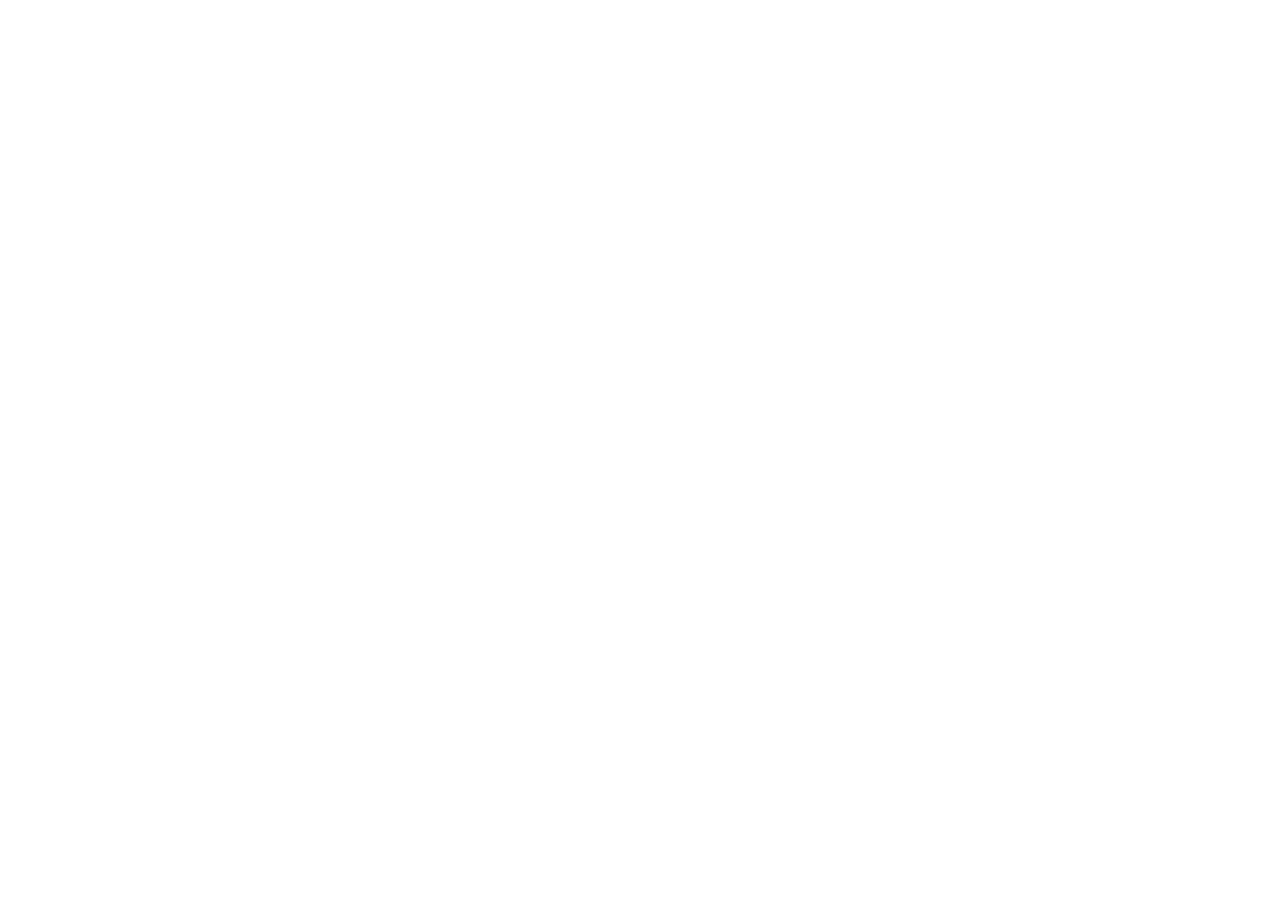
==== pages/index/config.html @ c0deb7a9 "Reestructuración del nav del index - Creación de nuevos documentos para vista de tareas y config." ====
<!DOCTYPE html>
<html lang="es">
<head>
    <meta charset="UTF-8">
    <meta name="viewport" content="width=device-width, initial-scale=1.0">
    <title>Configuración | TaskApp</title>
    <link rel="stylesheet" href="../../styles/index/config.css">
</head>
<body>
    
</body>
</html>
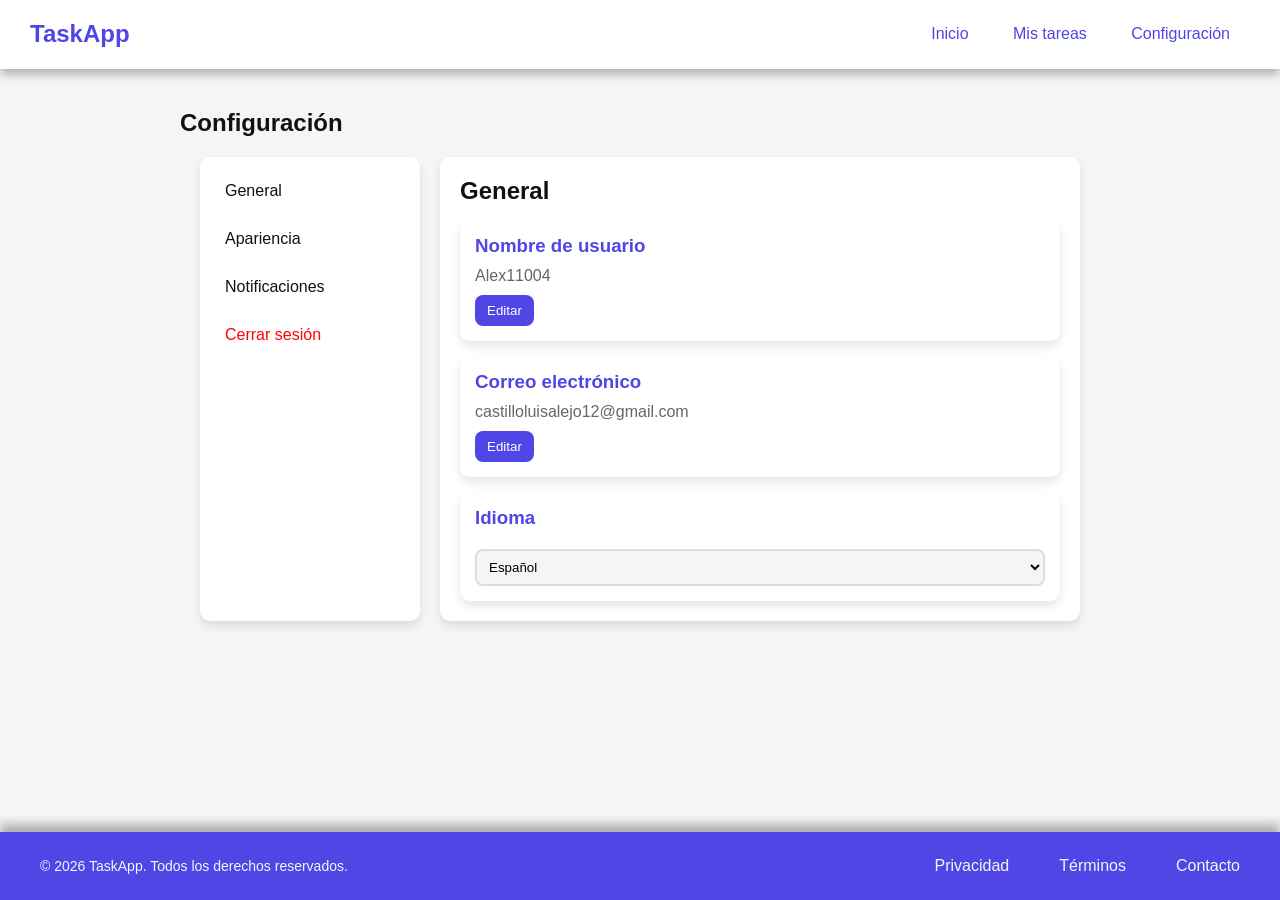
==== commit 936d6ce4: "Estructura y estilos de la vista de configuración." ====
--- a/pages/index/config.html
+++ b/pages/index/config.html
@@ -3,10 +3,178 @@
 <head>
     <meta charset="UTF-8">
     <meta name="viewport" content="width=device-width, initial-scale=1.0">
-    <title>Configuración | TaskApp</title>
+    <title>Configuración - General | TaskApp</title>
     <link rel="stylesheet" href="../../styles/index/config.css">
 </head>
 <body>
     
+    <header>
+
+        <nav>
+            <div class="logo">
+                <h1>TaskApp</h1>
+            </div>
+
+            <div class="categorias">
+
+                <a href="index.html">Inicio</a>
+
+                <a href="tareas.html">Mis tareas</a>
+
+                <a href="config.html">Configuración</a>
+            </div>
+        </nav>
+    </header>
+
+    <main class="config-main">
+
+        <section class="config-header">
+
+            <h2>Configuración</h2>
+
+        </section >
+
+        <section class="config-options">
+            
+            <div class="layout">
+
+                <aside class="sidebar">
+                    <a href="#general">General</a>
+                    <a href="#apariencia">Apariencia</a>
+                    <a href="#notificaciones">Notificaciones</a>
+                    <a href="#salir">Cerrar sesión</a>
+                </aside>
+
+                <div class="config-content">
+
+                    <section id="general" class="content-section">
+                        <h2>General</h2>
+
+                        <div class="setting-card">
+                            <h3>Nombre de usuario</h3>
+                            <p>Alex11004</p>
+                            <button>Editar</button>
+                        </div>
+
+                        <div class="setting-card">
+                            <h3>Correo electrónico</h3>
+                            <p>castilloluisalejo12@gmail.com</p>
+                            <button>Editar</button>
+                        </div>
+
+                        <div class="setting-card">
+                            <h3>Idioma</h3>
+                            <select>
+                                <option>Español</option>
+                                <option>Inglés</option>
+                                <option>Francés</option>
+                                <option>Ruso</option>
+                                <option>Alemán</option>
+                            </select>
+                        </div>
+
+                    </section>
+
+                    <section id="apariencia" class="content-section">
+                        <h2>Apariencia</h2>
+                        
+                        <div class="setting-card">
+                            <h3>Tema</h3>
+                            <select>
+                                <option>Tema del dispositivo</option>
+                                <option>Claro</option>
+                                <option>Oscuro</option>
+                            </select>
+                        </div>
+
+                        <div class="setting-card">
+                            <h3>Color principal</h3>
+                            <select>
+                                <option>Azul</option>
+                                <option>Amarillo</option>
+                                <option>Verde</option>
+                                <option>Rojo</option>
+                                <option>Naranja</option>
+                                <option>Morado</option>
+                                <option>Rosado</option>
+                            </select>
+                        </div>
+
+                        <div class="setting-card">
+                            <h3>Tamaño de fuente</h3>
+                            <input type="range" min="25" max="100" value="50">
+                            <p>50%</p>
+                        </div>
+
+                    </section>
+
+                    <section id="notificaciones" class="content-section">
+                        <h2>Notificaciones</h2>
+                        
+                        <div class="setting-card">
+                            <h3>Recordatorios</h3>
+                            <label class="switch">
+                                <input type="checkbox" checked>
+                                <span class="slider"></span>
+                            </label>
+                            <span class="status">Activados</span>
+                        </div>
+
+                        <div class="setting-card">
+                            <h3>Correos de confirmación de entrega</h3>
+                            <label class="switch">
+                                <input type="checkbox">
+                                <span class="slider"></span>
+                            </label>
+                            <span class="status">Desactivados</span>
+                        </div>
+
+                        <div class="setting-card">
+                            <h3>Alertas de tareas atrasadas</h3>
+                            <label class="switch">
+                                <input type="checkbox" checked>
+                                <span class="slider"></span>
+                            </label>
+                            <span class="status">Activadas</span>
+                        </div>
+
+                    </section>
+
+                    <section id="salir" class="content-section">
+                        <h2>Cerrar sesión</h2>
+                        <p>Cierre sesión para salir de TaskApp.</p>
+                        <a href="../landing/landing.html">
+                            <button class="logout-btn">Salir</button>
+                        </a>
+                    </section>
+
+                </div>
+
+            </div>
+
+        </section>
+
+    </main>
+
+    <footer class="footer">
+
+        <div class="footer-content">
+
+            <p>© 2026 TaskApp. Todos los derechos reservados.</p>
+
+            <div class="footer-links">
+
+                <a href="#">Privacidad</a>
+
+                <a href="#">Términos</a>
+
+                <a href="#">Contacto</a>
+                
+            </div>
+
+        </div>
+
+    </footer>
+
 </body>
 </html>
--- a/styles/index/config.css
+++ b/styles/index/config.css
@@ -0,0 +1,303 @@
+:root{
+    --bg: #f5f5f5;
+    --text: #111111;
+    --primary: #4f46e5;
+    --white: #ffffff;
+}
+
+*{
+    margin: 0;
+    padding: 0;
+    box-sizing: border-box;
+}
+
+body{
+    font-family: Arial, Helvetica, sans-serif;
+    background-color: var(--bg);
+    color: var(--text);
+
+    min-height: 100vh;
+    display: flex;
+    flex-direction: column;
+}
+
+main{
+    flex: 1;
+}
+
+header {
+    position: sticky;
+    top: 0;
+    z-index: 1000;
+}
+
+nav{
+    display: flex;
+    justify-content: space-between;
+    align-items: center;
+    padding: 5px 30px;
+    background-color: var(--white);
+    color: var(--primary);
+    border-bottom: 1px solid transparent;
+    box-shadow: 0 5px 10px rgba(0, 0, 0, 0.3);
+}
+
+nav a{
+    text-decoration: none;
+    color: var(--primary);
+    padding: 20px;
+    display: inline-block;
+    transition: all 0.3s ease;
+    position: relative;
+    border-radius: 0 0 10px 10px;
+}
+
+nav a:hover{
+    background-color: var(--white);
+    color: var(--text);
+    transform: translateY(10px);
+    box-shadow: 0px 5px 10px rgba(0, 0, 0, 0.2);
+}
+
+nav a::after{
+    content: "";
+    position: absolute;
+    bottom: 18px;
+    left: 20%;
+    width: 60%;
+    height: 3px;
+    background-color: var(--primary);
+    transform: scaleX(0);
+    transform-origin: center;
+    transition: transform 0.3s ease;
+}
+
+nav a:hover::after{
+    transform: scaleX(1);
+}
+
+.logo{
+    transition: all 0.3s ease;
+}
+
+.logo:hover{
+    cursor: pointer;
+    transform: scale(1.1);
+}
+
+.config-main{
+    padding: 40px;
+    max-width: 1000px;
+    width: 100%;
+    margin: 0 auto;
+}
+
+.layout{
+    display: flex;
+    gap: 20px;
+    padding: 20px;
+}
+
+.sidebar{
+    width: 220px;
+    background: var(--white);
+    padding: 15px;
+    border-radius: 10px;
+    box-shadow: 0 5px 10px rgba(0,0,0,0.1);
+
+    display: flex;
+    flex-direction: column;
+    gap: 10px;
+}
+
+.sidebar a{
+    text-decoration: none;
+    color: var(--text);
+    padding: 10px;
+    border-radius: 8px;
+    transition: 0.2s;
+}
+
+.sidebar a:hover{
+    background: var(--primary);
+    color: var(--white);
+}
+
+.sidebar a:last-of-type{
+    color: red;
+}
+
+.sidebar a:last-of-type:hover{
+    background-color: red;
+    color: var(--white);
+}
+
+.config-content{
+    flex: 1;
+    background: var(--white);
+    padding: 20px;
+    border-radius: 10px;
+    box-shadow: 0 5px 10px rgba(0,0,0,0.1);
+}
+
+.config-content h3{
+    padding-bottom: 10px;
+}
+
+.config-content p{
+    color: #666;
+}
+
+.content-section {
+  display: none;
+}
+
+.content-section:target {
+  display: block;
+}
+
+.config-content:not(:has(:target)) #general {
+  display: block;
+}
+
+.setting-card {
+  background: var(--white);
+  padding: 15px;
+  border-radius: 10px;
+  box-shadow: 0 5px 10px rgba(0,0,0,0.1);
+  margin-top: 15px;
+}
+
+.setting-card h3{
+    color: var(--primary);
+}
+
+.setting-card select {
+  margin-top: 10px;
+  padding: 8px;
+  border-radius: 8px;
+  border: 2px solid #ddd;
+  background: var(--bg);
+  width: 100%;
+}
+
+.setting-card select:hover{
+    border: 2px solid var(--primary);
+}
+
+.setting-card button {
+  margin-top: 10px;
+  padding: 8px 12px;
+  border: none;
+  border-radius: 8px;
+  cursor: pointer;
+  background: var(--primary);
+  color: white;
+  transition: 0.2s ease;
+}
+
+.setting-card button:hover {
+  transform: scale(1.1);
+  opacity: 0.8;
+}
+
+.content-section:last-of-type h2{
+    padding-bottom: 15px;
+}
+
+.switch {
+  position: relative;
+  display: inline-block;
+  width: 45px;
+  height: 25px;
+}
+
+.switch input {
+  opacity: 0;
+  width: 0;
+  height: 0;
+}
+
+.slider {
+  position: absolute;
+  cursor: pointer;
+  top: 0; left: 0; right: 0; bottom: 0;
+  background-color: #ccc;
+  transition: 0.3s;
+  border-radius: 25px;
+}
+
+.slider:before {
+  position: absolute;
+  content: "";
+  height: 20px;
+  width: 20px;
+  left: 2.5px;
+  bottom: 2.5px;
+  background-color: white;
+  transition: 0.2s;
+  border-radius: 50%;
+}
+
+.switch input:checked + .slider {
+  background-color: var(--primary);
+}
+
+.switch input:checked + .slider:before {
+  transform: translateX(20px);
+}
+
+.logout-btn {
+  margin-top: 50px;
+  font-size: 17px;
+  padding: 8px 40px;
+  border: none;
+  border-radius: 8px;
+  background: red;
+  color: white;
+  cursor: pointer;
+  transition: 0.2s;
+}
+
+.logout-btn:hover {
+  transform: scale(1.05);
+  opacity: 0.8;
+}
+
+.footer{
+    background-color: var(--primary);
+    padding: 25px 40px;
+    box-shadow: 0px -8px 10px rgba(0, 0, 0, 0.3);
+}
+
+.footer-content{
+    max-width: 1300px;
+    margin: 0 auto;
+
+    display: flex;
+    justify-content: space-between;
+    align-items: center;
+    flex-wrap: wrap;
+    gap: 15px;
+}
+
+.footer p{
+    color: var(--bg);
+    font-size: 14px;
+}
+
+.footer-links{
+    display: flex;
+    gap: 50px;
+}
+
+.footer-links a{
+    text-decoration: none;
+    color: var(--bg);
+    transition: 0.3s ease;
+    position: relative;
+}
+
+.footer-links a:hover{
+    color: var(--text);
+}
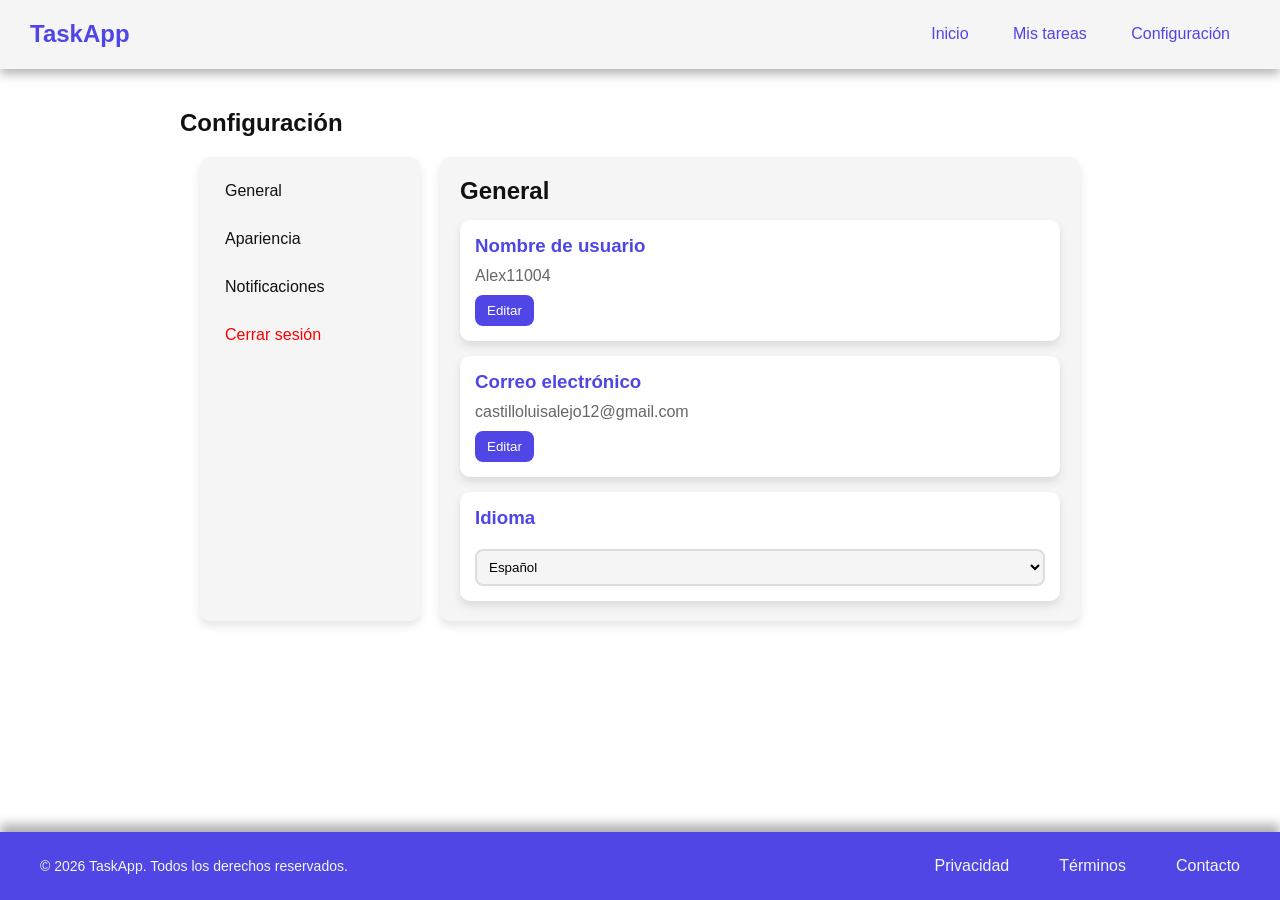
==== commit bb463fe0: "Commit final: Se implementaron mejoras y se agregaron funciones en diferentes vistas de la app." ====
--- a/pages/index/config.html
+++ b/pages/index/config.html
@@ -82,7 +82,7 @@
                             <h3>Tema</h3>
                             <select>
                                 <option>Tema del dispositivo</option>
-                                <option>Claro</option>
+                                <option selected>Claro</option>
                                 <option>Oscuro</option>
                             </select>
                         </div>
@@ -90,11 +90,11 @@
                         <div class="setting-card">
                             <h3>Color principal</h3>
                             <select>
-                                <option>Azul</option>
+                                <option>Rojo</option>
+                                <option>Naranja</option>
                                 <option>Amarillo</option>
                                 <option>Verde</option>
-                                <option>Rojo</option>
-                                <option>Naranja</option>
+                                <option selected>Azul</option>
                                 <option>Morado</option>
                                 <option>Rosado</option>
                             </select>
@@ -102,7 +102,7 @@
 
                         <div class="setting-card">
                             <h3>Tamaño de fuente</h3>
-                            <input type="range" min="25" max="100" value="50">
+                            <input type="range" min="0" max="100" value="50">
                             <p>50%</p>
                         </div>
 
@@ -142,7 +142,7 @@
 
                     <section id="salir" class="content-section">
                         <h2>Cerrar sesión</h2>
-                        <p>Cierre sesión para salir de TaskApp.</p>
+                        <p>Cierra sesión para salir de TaskApp.</p>
                         <a href="../landing/landing.html">
                             <button class="logout-btn">Salir</button>
                         </a>
--- a/styles/index/config.css
+++ b/styles/index/config.css
@@ -13,7 +13,7 @@
 
 body{
     font-family: Arial, Helvetica, sans-serif;
-    background-color: var(--bg);
+    background-color: var(--white);
     color: var(--text);
 
     min-height: 100vh;
@@ -36,7 +36,7 @@
     justify-content: space-between;
     align-items: center;
     padding: 5px 30px;
-    background-color: var(--white);
+    background-color: var(--bg);
     color: var(--primary);
     border-bottom: 1px solid transparent;
     box-shadow: 0 5px 10px rgba(0, 0, 0, 0.3);
@@ -53,7 +53,7 @@
 }
 
 nav a:hover{
-    background-color: var(--white);
+    background-color: var(--bg);
     color: var(--text);
     transform: translateY(10px);
     box-shadow: 0px 5px 10px rgba(0, 0, 0, 0.2);
@@ -100,7 +100,7 @@
 
 .sidebar{
     width: 220px;
-    background: var(--white);
+    background: var(--bg);
     padding: 15px;
     border-radius: 10px;
     box-shadow: 0 5px 10px rgba(0,0,0,0.1);
@@ -134,7 +134,7 @@
 
 .config-content{
     flex: 1;
-    background: var(--white);
+    background: var(--bg);
     padding: 20px;
     border-radius: 10px;
     box-shadow: 0 5px 10px rgba(0,0,0,0.1);
